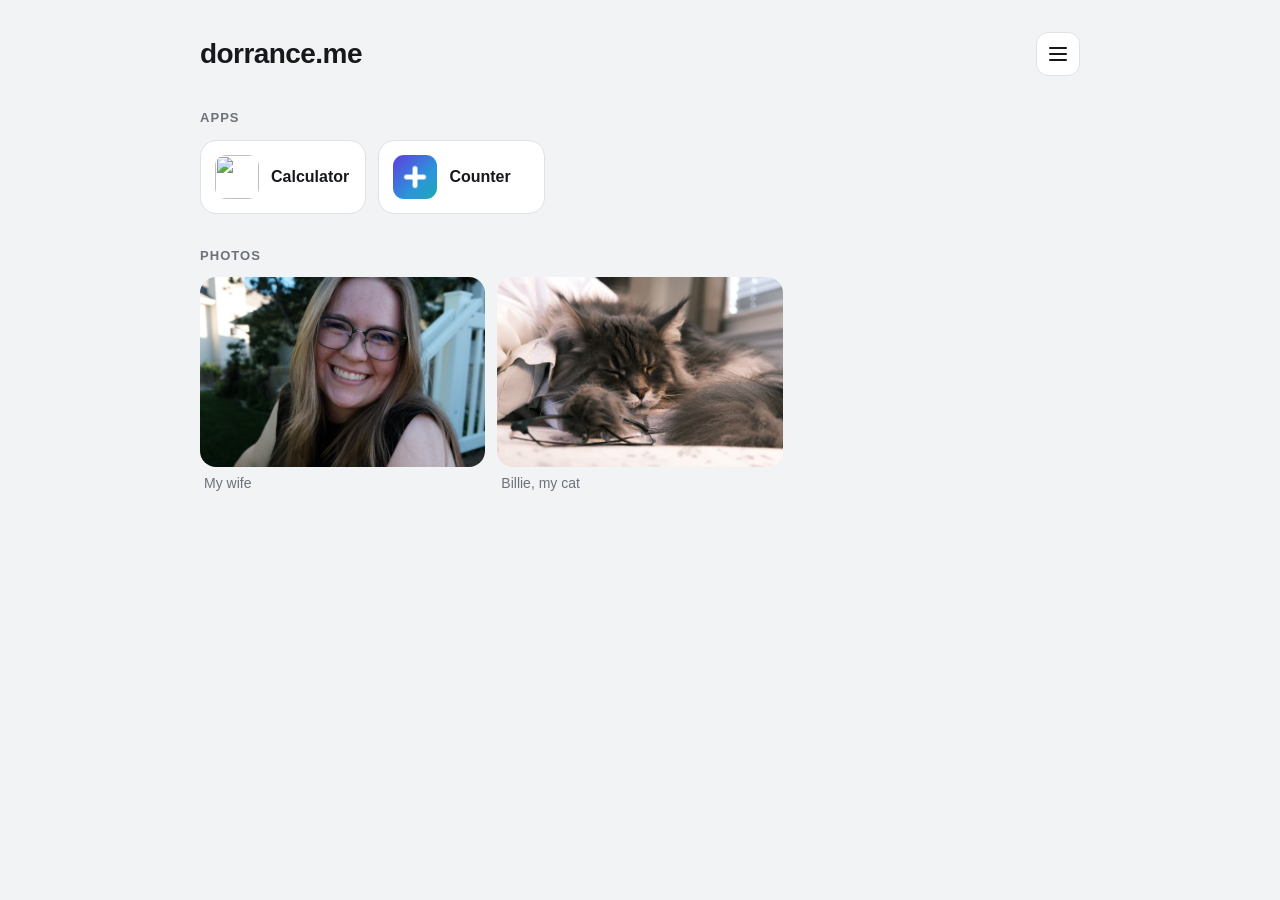
==== index.html @ 7b402be7 "Revert site overhaul except Calculator and Counter changes Keeps: Calculator keyboard input, manifes" ====
<!doctype html>
<html lang="en">
<head>
<meta charset="utf-8">
<meta name="viewport" content="width=device-width, initial-scale=1, viewport-fit=cover">
<title>dorrance.me</title>
<link rel="icon" href="favicon.ico" sizes="any">
<link rel="icon" href="favicon.svg" type="image/svg+xml">
<link rel="apple-touch-icon" href="apple-touch-icon.png">
<meta name="theme-color" content="#f2f3f5" media="(prefers-color-scheme: light)">
<meta name="theme-color" content="#000000" media="(prefers-color-scheme: dark)">
<script>
try{const t=localStorage.getItem('theme');if(t&&t!=='auto')document.documentElement.dataset.theme=t}catch(e){}
</script>
<style>
:root{
  --bg:#f2f3f5; --surface:#fff; --text:#16181b; --muted:#6c717a; --line:#dfe2e6;
  color-scheme:light;
}
@media (prefers-color-scheme:dark){
  :root:not([data-theme="light"]){--bg:#000;--surface:#17191d;--text:#f2f3f5;--muted:#8d929b;--line:#2a2d33;color-scheme:dark}
}
:root[data-theme="dark"]{--bg:#000;--surface:#17191d;--text:#f2f3f5;--muted:#8d929b;--line:#2a2d33;color-scheme:dark}
:root[data-theme="aurora"]{--bg:#0E0A1E;--surface:rgba(255,255,255,.11);--text:#fff;--muted:rgba(255,255,255,.62);--line:rgba(255,255,255,.28);color-scheme:dark}
*{box-sizing:border-box}
body{
  margin:0; background:var(--bg); color:var(--text);
  font:16px/1.5 -apple-system,BlinkMacSystemFont,"Segoe UI",Roboto,sans-serif;
  padding:max(24px,env(safe-area-inset-top)) 16px max(32px,env(safe-area-inset-bottom));
}
main{max-width:880px;margin:0 auto;position:relative;z-index:2}
header{display:flex;align-items:center;justify-content:space-between;gap:12px;margin:8px 0 28px;position:relative;z-index:5}
.menu-wrap{position:relative}
.burger{width:44px;height:44px;border-radius:12px;border:1px solid var(--line);background:var(--surface);cursor:pointer;
  display:flex;flex-direction:column;align-items:center;justify-content:center;gap:4px;padding:0}
.burger i{display:block;width:18px;height:2px;border-radius:2px;background:var(--text)}
.menu{position:absolute;right:0;top:52px;background:var(--surface);border:1px solid var(--line);border-radius:16px;
  padding:12px;box-shadow:0 12px 32px rgba(0,0,0,.18);animation:pop .15s ease-out}
.menu-label{font-size:13px;text-transform:uppercase;letter-spacing:.08em;color:var(--muted);font-weight:600;margin:0 0 8px 4px}
@keyframes pop{from{opacity:0;transform:translateY(-4px)}}
h1{font-size:28px;margin:0;letter-spacing:-.02em}

.seg{display:flex;background:var(--line);border-radius:12px;padding:3px}
.seg button{border:0;background:none;font:inherit;font-size:14px;font-weight:600;color:var(--muted);padding:6px 12px;border-radius:9px;cursor:pointer}
.seg button.on{background:var(--surface);color:var(--text);box-shadow:0 1px 3px rgba(0,0,0,.12)}

/* Aurora: moving color field behind frosted glass (same as Counter) */
.field,.veil{display:none}
[data-theme="aurora"] .field{display:block;position:fixed;inset:-25%;z-index:0;filter:blur(58px) saturate(150%)}
[data-theme="aurora"] .veil{display:block;position:fixed;inset:0;z-index:1;pointer-events:none;background:radial-gradient(120% 80% at 50% 0%,rgba(0,0,0,.18),rgba(0,0,0,.6))}
.blob{position:absolute;border-radius:50%;mix-blend-mode:screen}
.b1{width:74vw;height:74vw;background:#6A3CE0;top:2%;left:-12%;animation:d1 26s ease-in-out infinite}
.b2{width:66vw;height:66vw;background:#1E9BE0;top:32%;right:-16%;animation:d2 31s ease-in-out infinite}
.b3{width:58vw;height:58vw;background:#E0603C;bottom:2%;left:8%;animation:d3 24s ease-in-out infinite}
.b4{width:50vw;height:50vw;background:#17B79A;bottom:20%;right:6%;animation:d1 35s ease-in-out infinite reverse}
@keyframes d1{0%,100%{transform:translate(0,0) scale(1)}50%{transform:translate(14%,10%) scale(1.16)}}
@keyframes d2{0%,100%{transform:translate(0,0) scale(1.1)}50%{transform:translate(-16%,-9%) scale(.9)}}
@keyframes d3{0%,100%{transform:translate(0,0) scale(.95)}50%{transform:translate(11%,-13%) scale(1.2)}}
[data-theme="aurora"] .app,
[data-theme="aurora"] .burger{
  position:relative;overflow:hidden;
  -webkit-backdrop-filter:blur(26px) saturate(190%);backdrop-filter:blur(26px) saturate(190%);
  border:.5px solid rgba(255,255,255,.3);
  box-shadow:inset 0 1px 0 rgba(255,255,255,.42),inset 0 -1px 0 rgba(255,255,255,.1),0 6px 22px rgba(0,0,0,.22);
}
[data-theme="aurora"] .menu{background:rgba(20,14,42,.82);-webkit-backdrop-filter:blur(24px);backdrop-filter:blur(24px);border:.5px solid rgba(255,255,255,.22)}
[data-theme="aurora"] .seg{background:rgba(255,255,255,.08)}
[data-theme="aurora"] .seg button.on{background:rgba(255,255,255,.22);box-shadow:none}
[data-theme="aurora"] .app::before{content:"";position:absolute;inset:0;pointer-events:none;
  background:linear-gradient(160deg,rgba(255,255,255,.32) 0%,rgba(255,255,255,.05) 34%,transparent 60%)}
[data-theme="aurora"] .photo{box-shadow:0 6px 22px rgba(0,0,0,.3);outline:.5px solid rgba(255,255,255,.3)}
@media (prefers-reduced-motion:reduce){.blob{animation:none}}
h2{font-size:13px;text-transform:uppercase;letter-spacing:.08em;color:var(--muted);margin:32px 0 12px;font-weight:600}
a{color:inherit;text-decoration:none}

.apps{display:grid;grid-template-columns:repeat(auto-fill,minmax(150px,1fr));gap:12px}
.app{
  display:flex;align-items:center;gap:12px;padding:14px;
  background:var(--surface);border:1px solid var(--line);border-radius:16px;
  transition:transform .15s ease, box-shadow .15s ease;
}
.app:hover{transform:translateY(-2px);box-shadow:0 6px 18px rgba(0,0,0,.08)}
.app img{width:44px;height:44px;border-radius:11px;flex:none}
.app span{font-weight:600}

.photos{display:grid;grid-template-columns:repeat(auto-fill,minmax(240px,1fr));gap:12px}
.photo{
  display:block;padding:0;border:0;cursor:zoom-in;background:var(--surface);
  border-radius:16px;overflow:hidden;aspect-ratio:3/2;width:100%;
}
.photo img{width:100%;height:100%;object-fit:cover;object-position:50% 30%;display:block;transition:transform .3s ease}
.photo:hover img{transform:scale(1.03)}
.caption{margin:6px 4px 0;color:var(--muted);font-size:14px}

dialog{
  border:0;padding:0;margin:0;width:100vw;height:100dvh;max-width:none;max-height:none;
  background:#000;color:#fff;
}
dialog::backdrop{background:transparent}
.viewer{position:absolute;inset:0;display:flex;align-items:center;justify-content:center;padding:56px 12px 64px}
.viewer img{max-width:100%;max-height:100%;object-fit:contain;border-radius:4px}
.bar{position:absolute;left:0;right:0;display:flex;align-items:center;justify-content:space-between;padding:12px 16px;gap:12px}
.bar.top{top:env(safe-area-inset-top)} .bar.bottom{bottom:env(safe-area-inset-bottom);justify-content:center}
.btn{
  background:rgba(255,255,255,.12);color:#fff;border:0;border-radius:999px;
  min-width:44px;height:44px;padding:0 16px;font-size:16px;cursor:pointer;display:inline-flex;align-items:center;justify-content:center
}
.btn:hover{background:rgba(255,255,255,.22)}
.nav{position:absolute;top:50%;transform:translateY(-50%)}
.nav.prev{left:12px} .nav.next{right:12px}
@media (max-width:600px){.nav{display:none}}
</style>
</head>
<body>
<div class="field"><div class="blob b1"></div><div class="blob b2"></div><div class="blob b3"></div><div class="blob b4"></div></div>
<div class="veil"></div>
<main>
  <header>
    <h1>dorrance.me</h1>
    <div class="menu-wrap">
      <button class="burger" id="burger" aria-label="Menu" aria-expanded="false" aria-controls="menu"><i></i><i></i><i></i></button>
      <div class="menu" id="menu" hidden>
        <div class="menu-label">Theme</div>
        <div class="seg" id="theme" role="group" aria-label="Theme">
          <button data-t="auto">Auto</button><button data-t="light">Day</button><button data-t="dark">Night</button><button data-t="aurora">Aurora</button>
        </div>
      </div>
    </div>
  </header>

  <h2>Apps</h2>
  <div class="apps">
    <a class="app" href="calculator/"><img src="calculator/icon.png" alt=""><span>Calculator</span></a>
    <a class="app" href="counter/"><img src="counter/icon-180.png" alt=""><span>Counter</span></a>
  </div>

  <h2>Photos</h2>
  <div class="photos">
    <figure style="margin:0">
      <button class="photo" data-full="photos/wife.jpg" data-orig="DSCF0170.jpg" data-title="My wife">
        <img src="photos/wife-thumb.jpg" alt="My wife" loading="lazy">
      </button>
      <figcaption class="caption">My wife</figcaption>
    </figure>
    <figure style="margin:0">
      <button class="photo" data-full="mycat.jpeg" data-orig="mycat.jpeg" data-title="Billie, my cat">
        <img src="photos/cat-thumb.jpg" alt="Billie, my cat" loading="lazy">
      </button>
      <figcaption class="caption">Billie, my cat</figcaption>
    </figure>
  </div>
</main>

<dialog id="viewer" aria-label="Photo viewer">
  <div class="viewer"><img id="viewer-img" alt=""></div>
  <div class="bar top">
    <span id="viewer-title"></span>
    <button class="btn" id="close" aria-label="Close">✕</button>
  </div>
  <button class="btn nav prev" id="prev" aria-label="Previous">‹</button>
  <button class="btn nav next" id="next" aria-label="Next">›</button>
  <div class="bar bottom"><a class="btn" id="orig" target="_blank" rel="noopener">Full resolution</a></div>
</dialog>

<script>
const root=document.documentElement, meta=document.querySelectorAll('meta[name="theme-color"]');
function setTheme(t){
  if(t==='auto')delete root.dataset.theme; else root.dataset.theme=t;
  try{localStorage.setItem('theme',t)}catch(e){}
  document.querySelectorAll('#theme button').forEach(b=>b.classList.toggle('on',b.dataset.t===t));
  const bg=getComputedStyle(document.body).backgroundColor;
  meta.forEach(m=>m.content=t==='auto'?(m.media.includes('dark')?'#000000':'#f2f3f5'):bg);
}
document.getElementById('theme').addEventListener('click',e=>{const b=e.target.closest('button');if(b)setTheme(b.dataset.t)});
setTheme(root.dataset.theme||'auto');

const burger=document.getElementById('burger'), menu=document.getElementById('menu');
function openMenu(o){menu.hidden=!o;burger.setAttribute('aria-expanded',o)}
burger.addEventListener('click',()=>openMenu(menu.hidden));
document.addEventListener('click',e=>{if(!menu.hidden&&!e.target.closest('.menu-wrap'))openMenu(false)});
document.addEventListener('keydown',e=>{if(e.key==='Escape')openMenu(false)});

const photos=[...document.querySelectorAll('.photo')];
const dlg=document.getElementById('viewer'), img=document.getElementById('viewer-img');
let i=0;
function show(n){
  i=(n+photos.length)%photos.length;
  const p=photos[i].dataset;
  img.src=p.full; img.alt=p.title;
  document.getElementById('viewer-title').textContent=p.title;
  document.getElementById('orig').href=p.orig;
}
photos.forEach((b,n)=>b.addEventListener('click',()=>{show(n);dlg.showModal()}));
document.getElementById('close').onclick=()=>dlg.close();
document.getElementById('prev').onclick=()=>show(i-1);
document.getElementById('next').onclick=()=>show(i+1);
dlg.addEventListener('click',e=>{if(e.target.classList.contains('viewer'))dlg.close()});
dlg.addEventListener('keydown',e=>{
  if(e.key==='ArrowLeft')show(i-1);
  if(e.key==='ArrowRight')show(i+1);
});
let x0=null;
dlg.addEventListener('touchstart',e=>{x0=e.touches[0].clientX},{passive:true});
dlg.addEventListener('touchend',e=>{
  if(x0===null)return;
  const dx=e.changedTouches[0].clientX-x0; x0=null;
  if(Math.abs(dx)>50)show(dx<0?i+1:i-1);
});
</script>
</body>
</html>
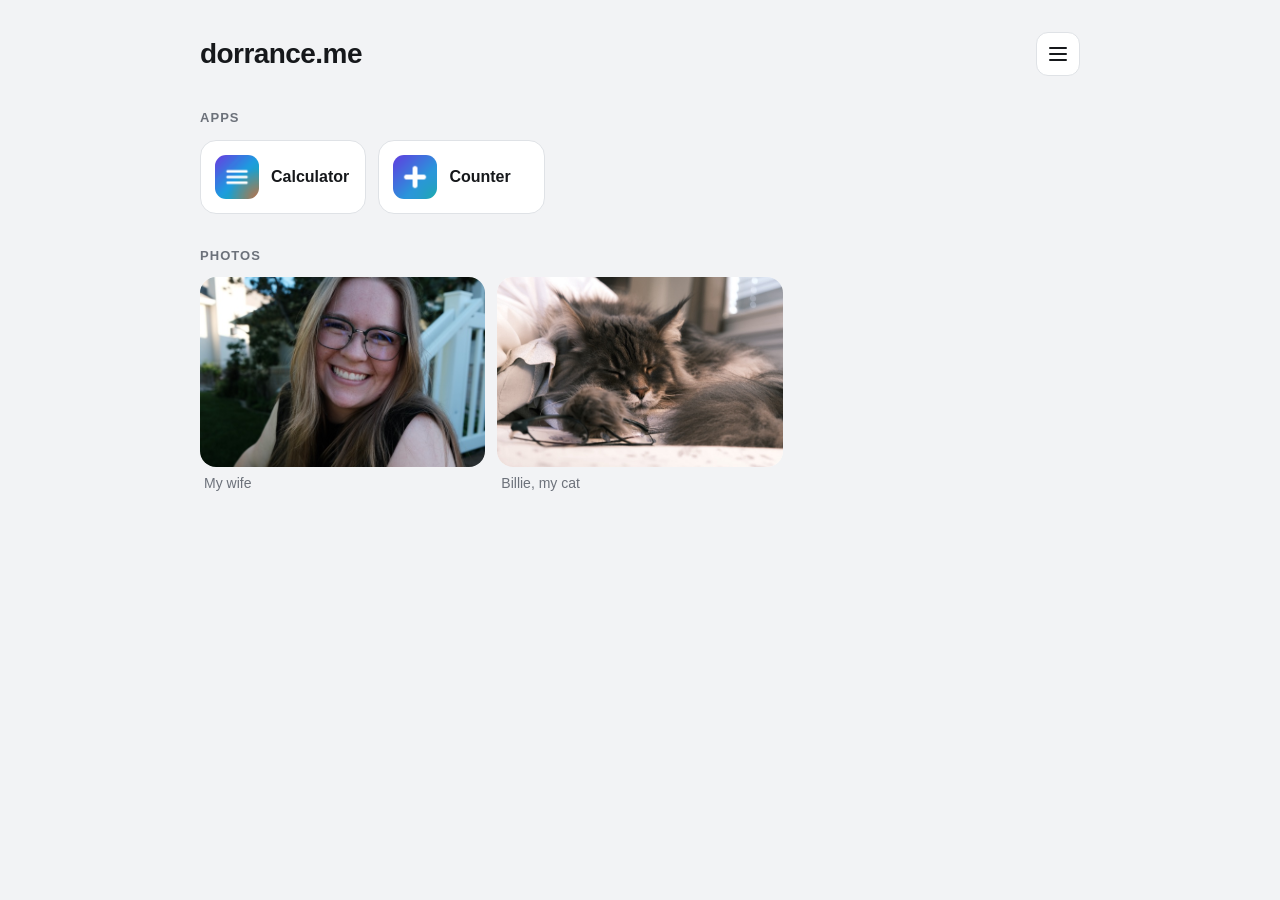
==== commit 5eaf758e: "Home: point the Calculator tile at icon-180.png calculator/icon.png was replaced by icon-180.png wit" ====
--- a/index.html
+++ b/index.html
@@ -130,7 +130,7 @@
 
   <h2>Apps</h2>
   <div class="apps">
-    <a class="app" href="calculator/"><img src="calculator/icon.png" alt=""><span>Calculator</span></a>
+    <a class="app" href="calculator/"><img src="calculator/icon-180.png" alt=""><span>Calculator</span></a>
     <a class="app" href="counter/"><img src="counter/icon-180.png" alt=""><span>Counter</span></a>
   </div>
 
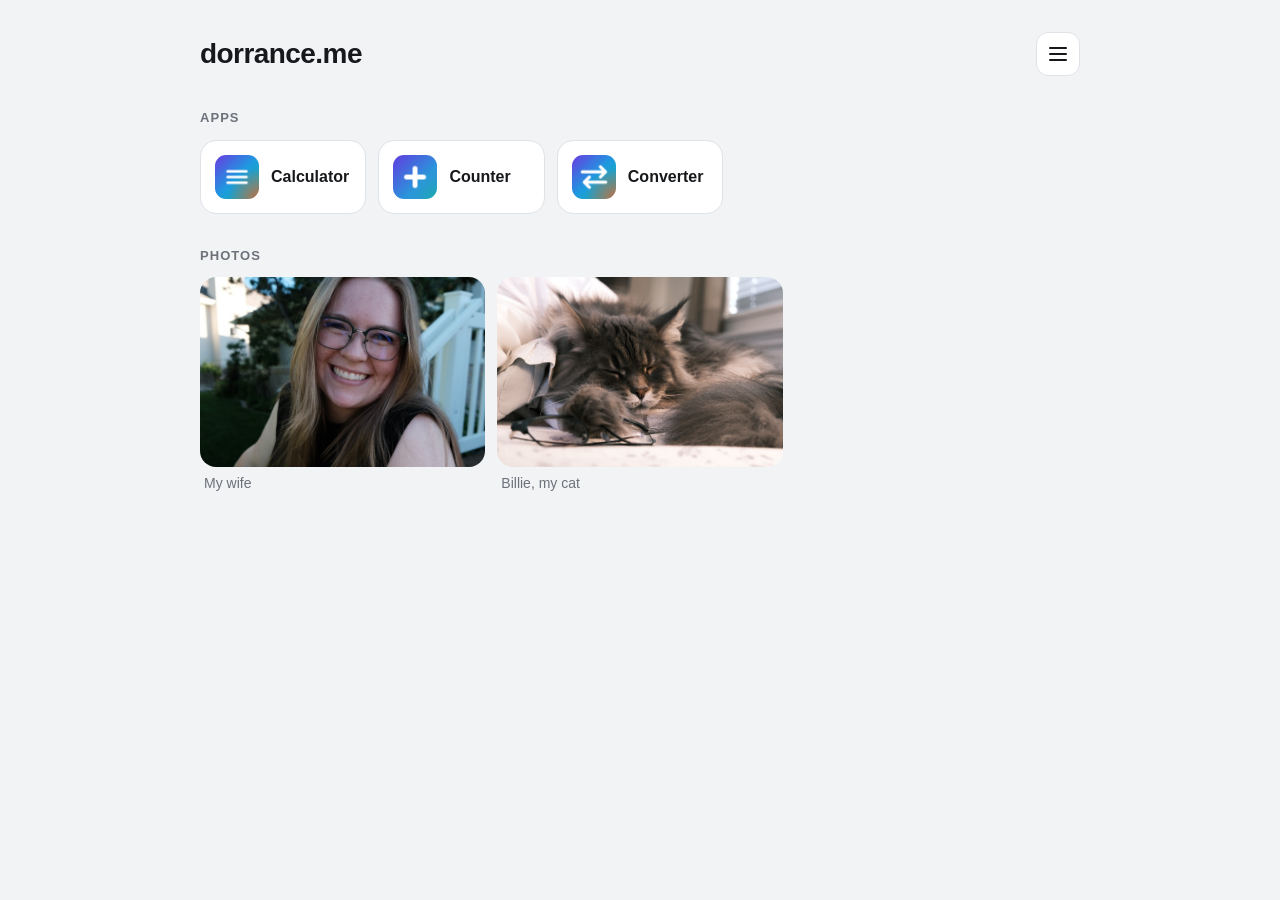
==== commit 520385bd: "Bring back the Converter app Restores converter/ and shared/ (its base stylesheet and helpers) from " ====
--- a/index.html
+++ b/index.html
@@ -132,6 +132,7 @@
   <div class="apps">
     <a class="app" href="calculator/"><img src="calculator/icon-180.png" alt=""><span>Calculator</span></a>
     <a class="app" href="counter/"><img src="counter/icon-180.png" alt=""><span>Counter</span></a>
+    <a class="app" href="converter/"><img src="converter/icon-180.png" alt=""><span>Converter</span></a>
   </div>
 
   <h2>Photos</h2>
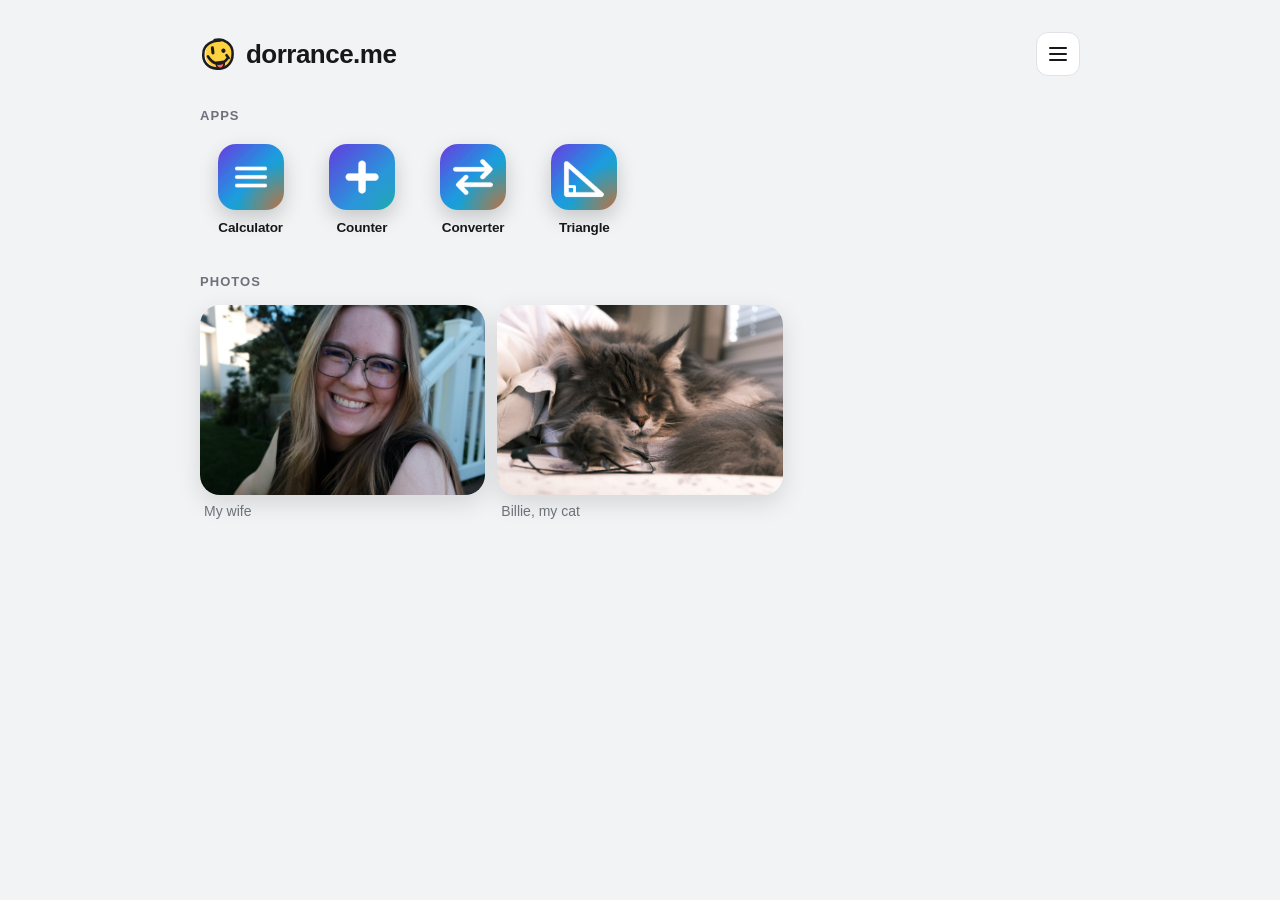
==== commit 22598537: "Add Triangle solver; icon-grid home page; polish shared styles Triangle: enter any three of a, b, c," ====
--- a/index.html
+++ b/index.html
@@ -25,7 +25,7 @@
 *{box-sizing:border-box}
 body{
   margin:0; background:var(--bg); color:var(--text);
-  font:16px/1.5 -apple-system,BlinkMacSystemFont,"Segoe UI",Roboto,sans-serif;
+  font:16px/1.5 ui-rounded,"SF Pro Rounded",-apple-system,BlinkMacSystemFont,"Segoe UI",Roboto,sans-serif;
   padding:max(24px,env(safe-area-inset-top)) 16px max(32px,env(safe-area-inset-bottom));
 }
 main{max-width:880px;margin:0 auto;position:relative;z-index:2}
@@ -38,7 +38,8 @@
   padding:12px;box-shadow:0 12px 32px rgba(0,0,0,.18);animation:pop .15s ease-out}
 .menu-label{font-size:13px;text-transform:uppercase;letter-spacing:.08em;color:var(--muted);font-weight:600;margin:0 0 8px 4px}
 @keyframes pop{from{opacity:0;transform:translateY(-4px)}}
-h1{font-size:28px;margin:0;letter-spacing:-.02em}
+h1{font-size:26px;margin:0;letter-spacing:-.02em;display:flex;align-items:center;gap:10px}
+h1 img{width:36px;height:36px}
 
 .seg{display:flex;background:var(--line);border-radius:12px;padding:3px}
 .seg button{border:0;background:none;font:inherit;font-size:14px;font-weight:600;color:var(--muted);padding:6px 12px;border-radius:9px;cursor:pointer}
@@ -56,7 +57,6 @@
 @keyframes d1{0%,100%{transform:translate(0,0) scale(1)}50%{transform:translate(14%,10%) scale(1.16)}}
 @keyframes d2{0%,100%{transform:translate(0,0) scale(1.1)}50%{transform:translate(-16%,-9%) scale(.9)}}
 @keyframes d3{0%,100%{transform:translate(0,0) scale(.95)}50%{transform:translate(11%,-13%) scale(1.2)}}
-[data-theme="aurora"] .app,
 [data-theme="aurora"] .burger{
   position:relative;overflow:hidden;
   -webkit-backdrop-filter:blur(26px) saturate(190%);backdrop-filter:blur(26px) saturate(190%);
@@ -66,27 +66,24 @@
 [data-theme="aurora"] .menu{background:rgba(20,14,42,.82);-webkit-backdrop-filter:blur(24px);backdrop-filter:blur(24px);border:.5px solid rgba(255,255,255,.22)}
 [data-theme="aurora"] .seg{background:rgba(255,255,255,.08)}
 [data-theme="aurora"] .seg button.on{background:rgba(255,255,255,.22);box-shadow:none}
-[data-theme="aurora"] .app::before{content:"";position:absolute;inset:0;pointer-events:none;
-  background:linear-gradient(160deg,rgba(255,255,255,.32) 0%,rgba(255,255,255,.05) 34%,transparent 60%)}
 [data-theme="aurora"] .photo{box-shadow:0 6px 22px rgba(0,0,0,.3);outline:.5px solid rgba(255,255,255,.3)}
 @media (prefers-reduced-motion:reduce){.blob{animation:none}}
-h2{font-size:13px;text-transform:uppercase;letter-spacing:.08em;color:var(--muted);margin:32px 0 12px;font-weight:600}
+h2{font-size:13px;text-transform:uppercase;letter-spacing:.08em;color:var(--muted);margin:30px 0 14px;font-weight:600}
 a{color:inherit;text-decoration:none}
 
-.apps{display:grid;grid-template-columns:repeat(auto-fill,minmax(150px,1fr));gap:12px}
-.app{
-  display:flex;align-items:center;gap:12px;padding:14px;
-  background:var(--surface);border:1px solid var(--line);border-radius:16px;
-  transition:transform .15s ease, box-shadow .15s ease;
-}
-.app:hover{transform:translateY(-2px);box-shadow:0 6px 18px rgba(0,0,0,.08)}
-.app img{width:44px;height:44px;border-radius:11px;flex:none}
-.app span{font-weight:600}
+.apps{display:grid;grid-template-columns:repeat(auto-fill,minmax(92px,1fr));gap:18px 10px;padding:4px 0}
+.app{display:flex;flex-direction:column;align-items:center;gap:8px;text-align:center;transition:transform .15s ease}
+.app:hover{transform:translateY(-3px)}
+.app:active{transform:scale(.94)}
+.app img{width:66px;height:66px;border-radius:18px;box-shadow:0 8px 20px rgba(0,0,0,.18),inset 0 1px 0 rgba(255,255,255,.3);transition:box-shadow .15s}
+.app:hover img{box-shadow:0 14px 28px rgba(0,0,0,.24),inset 0 1px 0 rgba(255,255,255,.3)}
+.app span{font-weight:600;font-size:13.5px;letter-spacing:-.01em}
+[data-theme="aurora"] .app{text-shadow:0 1px 6px rgba(0,0,0,.5)}
 
 .photos{display:grid;grid-template-columns:repeat(auto-fill,minmax(240px,1fr));gap:12px}
 .photo{
   display:block;padding:0;border:0;cursor:zoom-in;background:var(--surface);
-  border-radius:16px;overflow:hidden;aspect-ratio:3/2;width:100%;
+  border-radius:20px;overflow:hidden;aspect-ratio:3/2;width:100%;box-shadow:0 8px 24px rgba(0,0,0,.12);
 }
 .photo img{width:100%;height:100%;object-fit:cover;object-position:50% 30%;display:block;transition:transform .3s ease}
 .photo:hover img{transform:scale(1.03)}
@@ -116,7 +113,7 @@
 <div class="veil"></div>
 <main>
   <header>
-    <h1>dorrance.me</h1>
+    <h1><img src="favicon.svg" alt="" width="36" height="36">dorrance.me</h1>
     <div class="menu-wrap">
       <button class="burger" id="burger" aria-label="Menu" aria-expanded="false" aria-controls="menu"><i></i><i></i><i></i></button>
       <div class="menu" id="menu" hidden>
@@ -130,9 +127,10 @@
 
   <h2>Apps</h2>
   <div class="apps">
-    <a class="app" href="calculator/"><img src="calculator/icon-180.png" alt=""><span>Calculator</span></a>
-    <a class="app" href="counter/"><img src="counter/icon-180.png" alt=""><span>Counter</span></a>
-    <a class="app" href="converter/"><img src="converter/icon-180.png" alt=""><span>Converter</span></a>
+    <a class="app" href="calculator/"><img src="calculator/icon-180.png" alt="" width="66" height="66"><span>Calculator</span></a>
+    <a class="app" href="counter/"><img src="counter/icon-180.png" alt="" width="66" height="66"><span>Counter</span></a>
+    <a class="app" href="converter/"><img src="converter/icon-180.png" alt="" width="66" height="66"><span>Converter</span></a>
+    <a class="app" href="triangle/"><img src="triangle/icon-180.png" alt="" width="66" height="66"><span>Triangle</span></a>
   </div>
 
   <h2>Photos</h2>
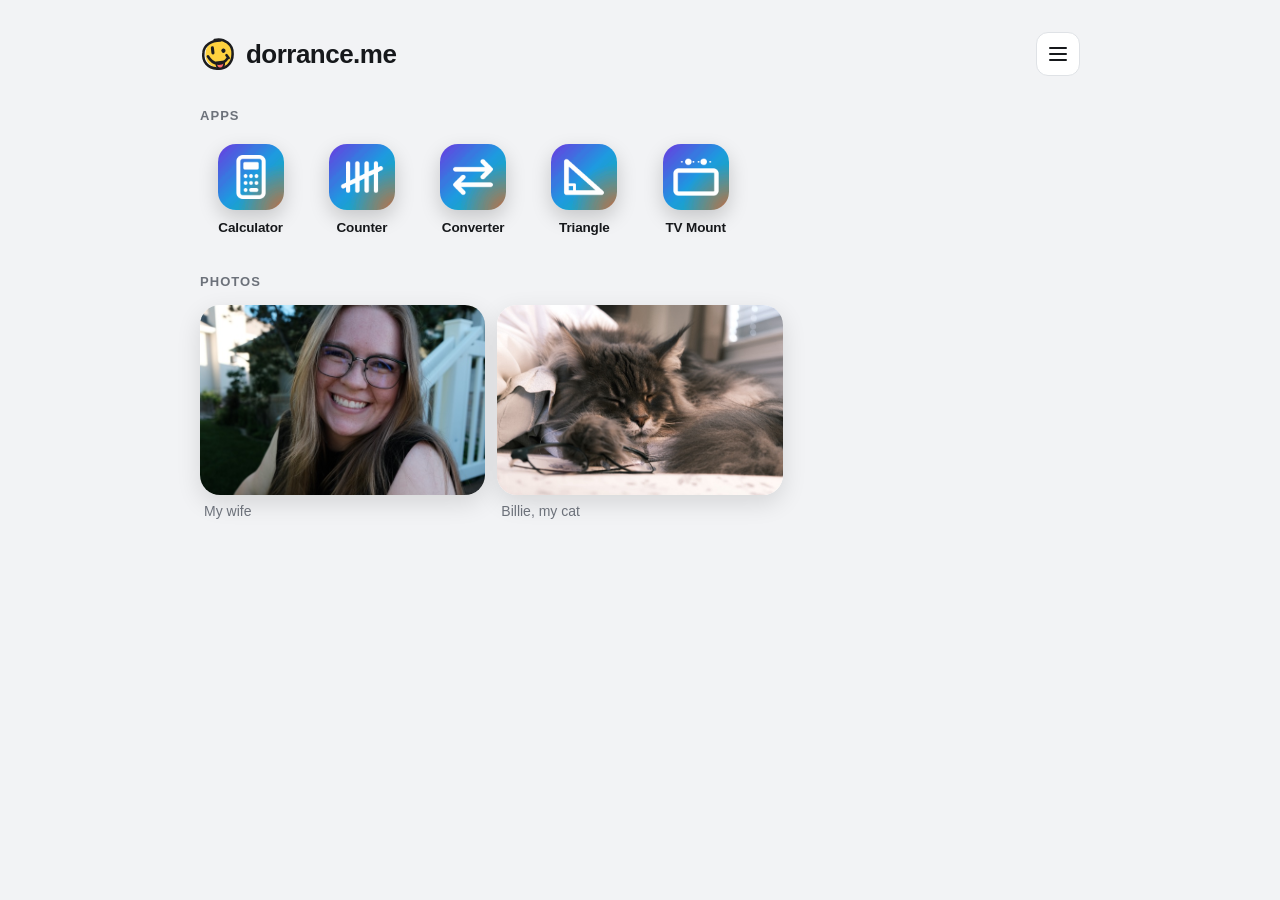
==== commit 8be1b310: "TV Mount: plan drill height for a wall-mounted TV New app at tvmount/, sibling to Triangle. Simple a" ====
--- a/index.html
+++ b/index.html
@@ -131,6 +131,7 @@
     <a class="app" href="counter/"><img src="counter/icon-180.png" alt="" width="66" height="66"><span>Counter</span></a>
     <a class="app" href="converter/"><img src="converter/icon-180.png" alt="" width="66" height="66"><span>Converter</span></a>
     <a class="app" href="triangle/"><img src="triangle/icon-180.png" alt="" width="66" height="66"><span>Triangle</span></a>
+    <a class="app" href="tvmount/"><img src="tvmount/icon-180.png" alt="" width="66" height="66"><span>TV Mount</span></a>
   </div>
 
   <h2>Photos</h2>
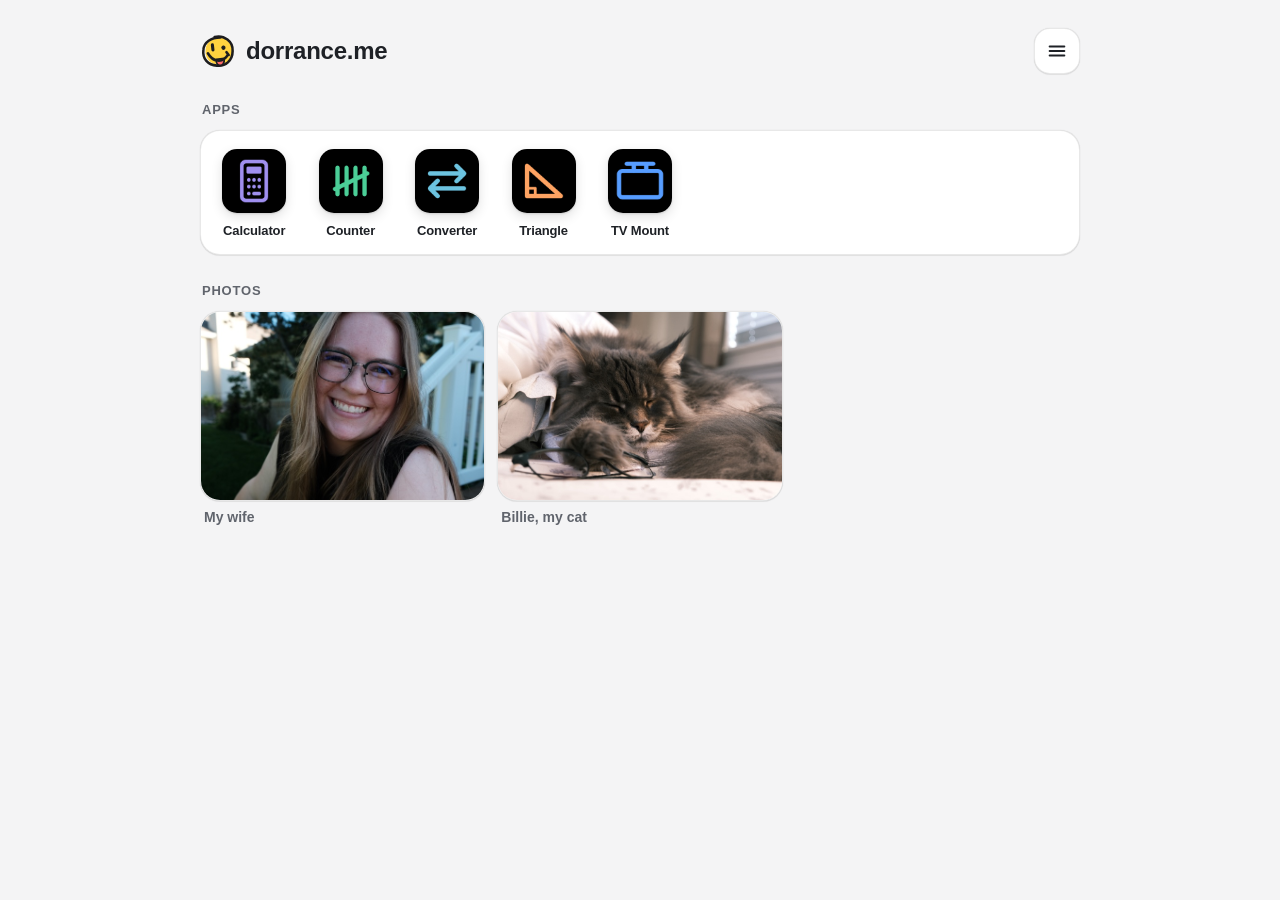
==== commit 340f9a68: "Home: TV Mount look, secret Aurora The home page uses the TV Mount neutrals for Day and Night (#F4F4" ====
--- a/index.html
+++ b/index.html
@@ -7,45 +7,54 @@
 <link rel="icon" href="favicon.ico" sizes="any">
 <link rel="icon" href="favicon.svg" type="image/svg+xml">
 <link rel="apple-touch-icon" href="apple-touch-icon.png">
-<meta name="theme-color" content="#f2f3f5" media="(prefers-color-scheme: light)">
-<meta name="theme-color" content="#000000" media="(prefers-color-scheme: dark)">
+<meta name="theme-color" content="#F4F4F5" media="(prefers-color-scheme: light)">
+<meta name="theme-color" content="#141517" media="(prefers-color-scheme: dark)">
 <script>
 try{const t=localStorage.getItem('theme');if(t&&t!=='auto')document.documentElement.dataset.theme=t}catch(e){}
 </script>
 <style>
+/* The TV Mount look: neutral grays, white cards, blue selection. Aurora is a secret theme. */
 :root{
-  --bg:#f2f3f5; --surface:#fff; --text:#16181b; --muted:#6c717a; --line:#dfe2e6;
+  --bg:#F4F4F5;--tile:#fff;--tile-line:rgba(0,0,0,.09);--tile-shadow:0 1px 1px rgba(0,0,0,.07),0 0 1px rgba(0,0,0,.16);
+  --text:#1E2126;--muted:#60646C;--line:rgba(0,0,0,.1);--chip:rgba(0,0,0,.05);--chip-line:rgba(0,0,0,.12);
+  --sel:#E9F2FF;--sel-line:#0C66E4;--sel-text:#0C66E4;--sheet:rgba(255,255,255,.97);
   color-scheme:light;
 }
 @media (prefers-color-scheme:dark){
-  :root:not([data-theme="light"]){--bg:#000;--surface:#17191d;--text:#f2f3f5;--muted:#8d929b;--line:#2a2d33;color-scheme:dark}
-}
-:root[data-theme="dark"]{--bg:#000;--surface:#17191d;--text:#f2f3f5;--muted:#8d929b;--line:#2a2d33;color-scheme:dark}
-:root[data-theme="aurora"]{--bg:#0E0A1E;--surface:rgba(255,255,255,.11);--text:#fff;--muted:rgba(255,255,255,.62);--line:rgba(255,255,255,.28);color-scheme:dark}
-*{box-sizing:border-box}
+  :root:not([data-theme="light"]){--bg:#141517;--tile:#1F2023;--tile-line:rgba(255,255,255,.09);--tile-shadow:inset 0 1px 0 rgba(255,255,255,.04);--text:#E6E7E9;--muted:#A0A3A9;--line:rgba(255,255,255,.1);--chip:rgba(255,255,255,.06);--chip-line:rgba(255,255,255,.13);--sel:#1C2B41;--sel-line:#579DFF;--sel-text:#85B8FF;--sheet:rgba(30,31,34,.97);color-scheme:dark}
+}
+:root[data-theme="dark"]{--bg:#141517;--tile:#1F2023;--tile-line:rgba(255,255,255,.09);--tile-shadow:inset 0 1px 0 rgba(255,255,255,.04);--text:#E6E7E9;--muted:#A0A3A9;--line:rgba(255,255,255,.1);--chip:rgba(255,255,255,.06);--chip-line:rgba(255,255,255,.13);--sel:#1C2B41;--sel-line:#579DFF;--sel-text:#85B8FF;--sheet:rgba(30,31,34,.97);color-scheme:dark}
+:root[data-theme="aurora"]{--bg:#0E0A1E;--tile:rgba(255,255,255,.13);--tile-line:rgba(255,255,255,.26);--tile-shadow:inset 0 1px 0 rgba(255,255,255,.4),0 3px 12px rgba(0,0,0,.18);--text:#fff;--muted:rgba(255,255,255,.62);--line:rgba(255,255,255,.28);--chip:rgba(255,255,255,.09);--chip-line:rgba(255,255,255,.18);--sel:rgba(255,255,255,.24);--sel-line:rgba(255,255,255,.5);--sel-text:#fff;--sheet:rgba(20,14,42,.82);color-scheme:dark}
+*{box-sizing:border-box;-webkit-tap-highlight-color:transparent}
+[hidden]{display:none!important}
 body{
   margin:0; background:var(--bg); color:var(--text);
   font:16px/1.5 ui-rounded,"SF Pro Rounded",-apple-system,BlinkMacSystemFont,"Segoe UI",Roboto,sans-serif;
-  padding:max(24px,env(safe-area-inset-top)) 16px max(32px,env(safe-area-inset-bottom));
+  -webkit-font-smoothing:antialiased;
+  padding:max(20px,env(safe-area-inset-top)) 16px max(32px,env(safe-area-inset-bottom));
 }
 main{max-width:880px;margin:0 auto;position:relative;z-index:2}
-header{display:flex;align-items:center;justify-content:space-between;gap:12px;margin:8px 0 28px;position:relative;z-index:5}
+header{display:flex;align-items:center;justify-content:space-between;gap:12px;margin:8px 0 24px;position:relative;z-index:5}
 .menu-wrap{position:relative}
-.burger{width:44px;height:44px;border-radius:12px;border:1px solid var(--line);background:var(--surface);cursor:pointer;
-  display:flex;flex-direction:column;align-items:center;justify-content:center;gap:4px;padding:0}
-.burger i{display:block;width:18px;height:2px;border-radius:2px;background:var(--text)}
-.menu{position:absolute;right:0;top:52px;background:var(--surface);border:1px solid var(--line);border-radius:16px;
-  padding:12px;box-shadow:0 12px 32px rgba(0,0,0,.18);animation:pop .15s ease-out}
-.menu-label{font-size:13px;text-transform:uppercase;letter-spacing:.08em;color:var(--muted);font-weight:600;margin:0 0 8px 4px}
+.round{width:46px;height:46px;border-radius:16px;border:.5px solid var(--tile-line);background:var(--tile);box-shadow:var(--tile-shadow);color:var(--text);cursor:pointer;
+  display:grid;place-items:center;padding:0;transition:transform .08s}
+.round:active{transform:scale(.94)}
+.round svg{width:22px;height:22px}
+.menu{position:absolute;right:0;top:56px;width:270px;background:var(--sheet);-webkit-backdrop-filter:blur(24px);backdrop-filter:blur(24px);
+  border:.5px solid var(--line);border-radius:20px;padding:14px 14px 16px;box-shadow:0 12px 32px rgba(0,0,0,.18);animation:pop .15s ease-out}
+.menu-label{font-size:13px;text-transform:uppercase;letter-spacing:.06em;color:var(--muted);font-weight:600;margin:0 0 8px 2px;cursor:default;-webkit-user-select:none;user-select:none}
 @keyframes pop{from{opacity:0;transform:translateY(-4px)}}
-h1{font-size:26px;margin:0;letter-spacing:-.02em;display:flex;align-items:center;gap:10px}
+h1{font-size:24px;font-weight:700;margin:0;letter-spacing:-.01em;display:flex;align-items:center;gap:10px}
 h1 img{width:36px;height:36px}
 
-.seg{display:flex;background:var(--line);border-radius:12px;padding:3px}
-.seg button{border:0;background:none;font:inherit;font-size:14px;font-weight:600;color:var(--muted);padding:6px 12px;border-radius:9px;cursor:pointer}
-.seg button.on{background:var(--surface);color:var(--text);box-shadow:0 1px 3px rgba(0,0,0,.12)}
-
-/* Aurora: moving color field behind frosted glass (same as Counter) */
+.seg{display:grid;grid-auto-flow:column;grid-auto-columns:1fr;gap:6px}
+.seg button{height:38px;border-radius:13px;border:.5px solid var(--chip-line);background:var(--chip);color:var(--text);font:inherit;font-size:15px;font-weight:600;padding:0 8px;cursor:pointer}
+.seg button.on{background:var(--sel);border-color:var(--sel-line);color:var(--sel-text)}
+
+.toast{position:fixed;left:50%;bottom:calc(env(safe-area-inset-bottom) + 26px);z-index:20;transform:translate(-50%,14px);opacity:0;pointer-events:none;padding:11px 20px;border-radius:20px;font-size:14px;font-weight:600;background:var(--sheet);border:.5px solid var(--line);-webkit-backdrop-filter:blur(20px);backdrop-filter:blur(20px);transition:opacity .22s,transform .22s}
+.toast.on{opacity:1;transform:translate(-50%,0)}
+
+/* Aurora: moving color field behind frosted glass (same as the apps) */
 .field,.veil{display:none}
 [data-theme="aurora"] .field{display:block;position:fixed;inset:-25%;z-index:0;filter:blur(58px) saturate(150%)}
 [data-theme="aurora"] .veil{display:block;position:fixed;inset:0;z-index:1;pointer-events:none;background:radial-gradient(120% 80% at 50% 0%,rgba(0,0,0,.18),rgba(0,0,0,.6))}
@@ -57,37 +66,35 @@
 @keyframes d1{0%,100%{transform:translate(0,0) scale(1)}50%{transform:translate(14%,10%) scale(1.16)}}
 @keyframes d2{0%,100%{transform:translate(0,0) scale(1.1)}50%{transform:translate(-16%,-9%) scale(.9)}}
 @keyframes d3{0%,100%{transform:translate(0,0) scale(.95)}50%{transform:translate(11%,-13%) scale(1.2)}}
-[data-theme="aurora"] .burger{
+[data-theme="aurora"] .round,[data-theme="aurora"] .apps{
   position:relative;overflow:hidden;
   -webkit-backdrop-filter:blur(26px) saturate(190%);backdrop-filter:blur(26px) saturate(190%);
   border:.5px solid rgba(255,255,255,.3);
   box-shadow:inset 0 1px 0 rgba(255,255,255,.42),inset 0 -1px 0 rgba(255,255,255,.1),0 6px 22px rgba(0,0,0,.22);
 }
-[data-theme="aurora"] .menu{background:rgba(20,14,42,.82);-webkit-backdrop-filter:blur(24px);backdrop-filter:blur(24px);border:.5px solid rgba(255,255,255,.22)}
-[data-theme="aurora"] .seg{background:rgba(255,255,255,.08)}
-[data-theme="aurora"] .seg button.on{background:rgba(255,255,255,.22);box-shadow:none}
 [data-theme="aurora"] .photo{box-shadow:0 6px 22px rgba(0,0,0,.3);outline:.5px solid rgba(255,255,255,.3)}
-@media (prefers-reduced-motion:reduce){.blob{animation:none}}
-h2{font-size:13px;text-transform:uppercase;letter-spacing:.08em;color:var(--muted);margin:30px 0 14px;font-weight:600}
+[data-theme="aurora"] .app{text-shadow:0 1px 6px rgba(0,0,0,.5)}
+@media (prefers-reduced-motion:reduce){.blob{animation:none}*{transition:none!important}}
+h2{font-size:13px;text-transform:uppercase;letter-spacing:.06em;color:var(--muted);margin:26px 2px 10px;font-weight:600}
 a{color:inherit;text-decoration:none}
 
-.apps{display:grid;grid-template-columns:repeat(auto-fill,minmax(92px,1fr));gap:18px 10px;padding:4px 0}
+.apps{display:grid;grid-template-columns:repeat(auto-fill,minmax(84px,1fr));gap:18px 6px;padding:18px 8px 14px;
+  background:var(--tile);border:.5px solid var(--tile-line);box-shadow:var(--tile-shadow);border-radius:20px}
 .app{display:flex;flex-direction:column;align-items:center;gap:8px;text-align:center;transition:transform .15s ease}
 .app:hover{transform:translateY(-3px)}
 .app:active{transform:scale(.94)}
-.app img{width:66px;height:66px;border-radius:18px;box-shadow:0 8px 20px rgba(0,0,0,.18),inset 0 1px 0 rgba(255,255,255,.3);transition:box-shadow .15s}
-.app:hover img{box-shadow:0 14px 28px rgba(0,0,0,.24),inset 0 1px 0 rgba(255,255,255,.3)}
-.app span{font-weight:600;font-size:13.5px;letter-spacing:-.01em}
-[data-theme="aurora"] .app{text-shadow:0 1px 6px rgba(0,0,0,.5)}
+.app img{width:64px;height:64px;border-radius:15px;box-shadow:0 1px 2px rgba(0,0,0,.12),0 4px 12px rgba(0,0,0,.12);transition:box-shadow .15s}
+.app:hover img{box-shadow:0 2px 4px rgba(0,0,0,.14),0 10px 22px rgba(0,0,0,.18)}
+.app span{font-weight:600;font-size:13px;letter-spacing:-.01em}
 
 .photos{display:grid;grid-template-columns:repeat(auto-fill,minmax(240px,1fr));gap:12px}
 .photo{
-  display:block;padding:0;border:0;cursor:zoom-in;background:var(--surface);
-  border-radius:20px;overflow:hidden;aspect-ratio:3/2;width:100%;box-shadow:0 8px 24px rgba(0,0,0,.12);
+  display:block;padding:0;border:.5px solid var(--tile-line);cursor:zoom-in;background:var(--tile);
+  border-radius:20px;overflow:hidden;aspect-ratio:3/2;width:100%;box-shadow:var(--tile-shadow);
 }
 .photo img{width:100%;height:100%;object-fit:cover;object-position:50% 30%;display:block;transition:transform .3s ease}
 .photo:hover img{transform:scale(1.03)}
-.caption{margin:6px 4px 0;color:var(--muted);font-size:14px}
+.caption{margin:6px 4px 0;color:var(--muted);font-size:14px;font-weight:600}
 
 dialog{
   border:0;padding:0;margin:0;width:100vw;height:100dvh;max-width:none;max-height:none;
@@ -115,11 +122,11 @@
   <header>
     <h1><img src="favicon.svg" alt="" width="36" height="36">dorrance.me</h1>
     <div class="menu-wrap">
-      <button class="burger" id="burger" aria-label="Menu" aria-expanded="false" aria-controls="menu"><i></i><i></i><i></i></button>
+      <button class="round" id="burger" aria-label="Menu" aria-expanded="false" aria-controls="menu"><svg viewBox="0 0 24 24" fill="none" stroke="currentColor" stroke-width="2.2" stroke-linecap="round"><path d="M4 7h16M4 12h16M4 17h16"/></svg></button>
       <div class="menu" id="menu" hidden>
-        <div class="menu-label">Theme</div>
+        <div class="menu-label" id="themeLabel" data-theme-label>Theme</div>
         <div class="seg" id="theme" role="group" aria-label="Theme">
-          <button data-t="auto">Auto</button><button data-t="light">Day</button><button data-t="dark">Night</button><button data-t="aurora">Aurora</button>
+          <button data-t="auto">Auto</button><button data-t="light">Day</button><button data-t="dark">Night</button><button data-t="aurora" hidden>Aurora</button>
         </div>
       </div>
     </div>
@@ -167,10 +174,22 @@
 function setTheme(t){
   if(t==='auto')delete root.dataset.theme; else root.dataset.theme=t;
   try{localStorage.setItem('theme',t)}catch(e){}
-  document.querySelectorAll('#theme button').forEach(b=>b.classList.toggle('on',b.dataset.t===t));
+  document.querySelectorAll('#theme button').forEach(b=>{b.classList.toggle('on',b.dataset.t===t);if(b.dataset.t==='aurora')b.hidden=t!=='aurora'});
   const bg=getComputedStyle(document.body).backgroundColor;
-  meta.forEach(m=>m.content=t==='auto'?(m.media.includes('dark')?'#000000':'#f2f3f5'):bg);
-}
+  meta.forEach(m=>m.content=t==='auto'?(m.media.includes('dark')?'#141517':'#F4F4F5'):bg);
+}
+// Aurora is secret: five taps on the Theme label within 2 seconds turn it on.
+let taps=[],toastEl,toastT;
+function toast(msg){
+  if(!toastEl){toastEl=document.createElement('div');toastEl.className='toast';document.body.appendChild(toastEl)}
+  toastEl.textContent=msg;toastEl.classList.add('on');
+  clearTimeout(toastT);toastT=setTimeout(()=>toastEl.classList.remove('on'),1900);
+}
+document.getElementById('themeLabel').addEventListener('click',()=>{
+  const now=Date.now();taps=taps.filter(x=>now-x<2000).concat(now);
+  if(taps.length<5)return;
+  taps=[];setTheme('aurora');toast('Aurora');
+});
 document.getElementById('theme').addEventListener('click',e=>{const b=e.target.closest('button');if(b)setTheme(b.dataset.t)});
 setTheme(root.dataset.theme||'auto');
 
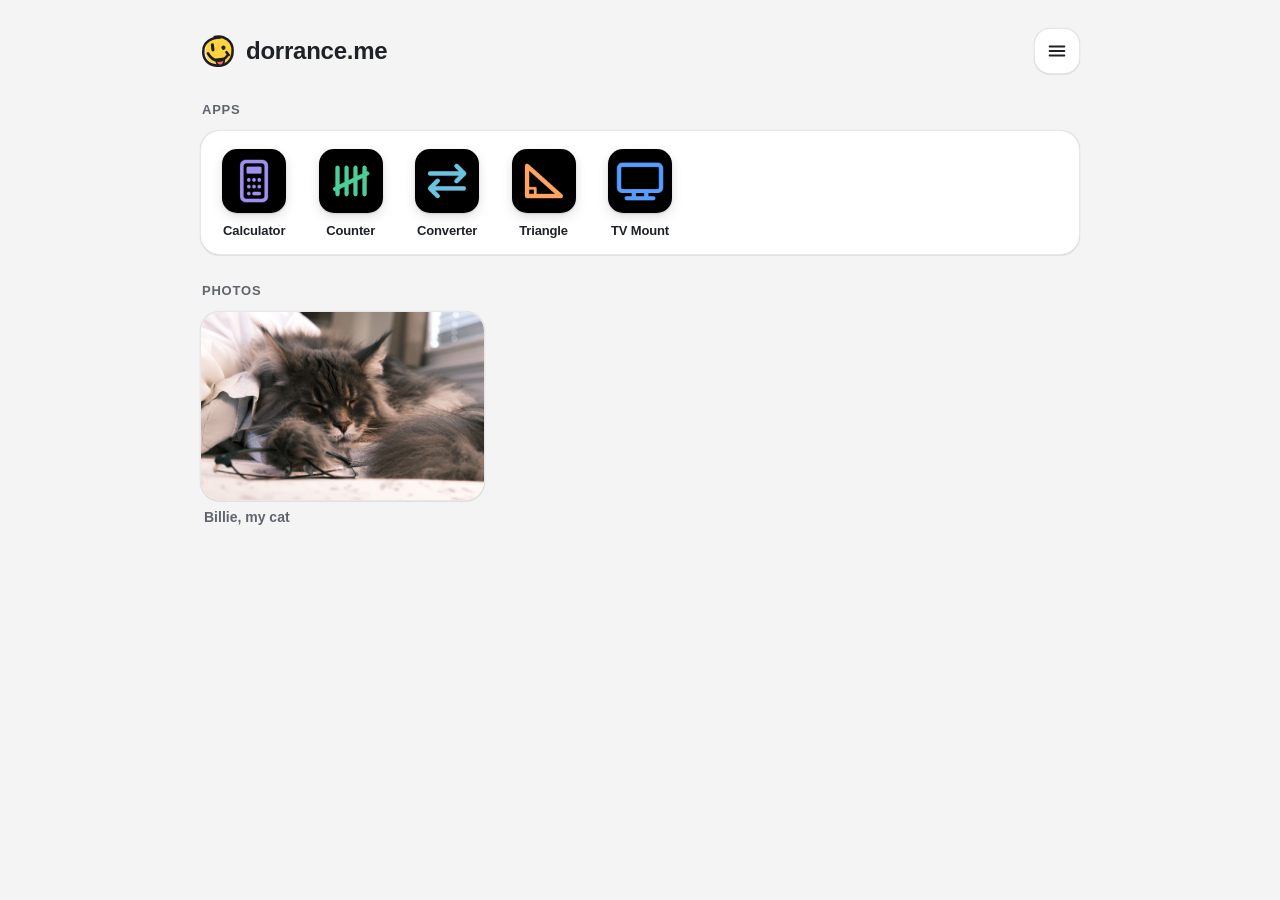
==== commit 924ff3d2: "Home: remove the photo of my wife The cat is now the only photo. Its three image files are deleted f" ====
--- a/index.html
+++ b/index.html
@@ -144,12 +144,6 @@
   <h2>Photos</h2>
   <div class="photos">
     <figure style="margin:0">
-      <button class="photo" data-full="photos/wife.jpg" data-orig="DSCF0170.jpg" data-title="My wife">
-        <img src="photos/wife-thumb.jpg" alt="My wife" loading="lazy">
-      </button>
-      <figcaption class="caption">My wife</figcaption>
-    </figure>
-    <figure style="margin:0">
       <button class="photo" data-full="mycat.jpeg" data-orig="mycat.jpeg" data-title="Billie, my cat">
         <img src="photos/cat-thumb.jpg" alt="Billie, my cat" loading="lazy">
       </button>
@@ -210,6 +204,7 @@
   document.getElementById('orig').href=p.orig;
 }
 photos.forEach((b,n)=>b.addEventListener('click',()=>{show(n);dlg.showModal()}));
+if(photos.length<2)document.querySelectorAll('.nav').forEach(b=>b.hidden=true);
 document.getElementById('close').onclick=()=>dlg.close();
 document.getElementById('prev').onclick=()=>show(i-1);
 document.getElementById('next').onclick=()=>show(i+1);
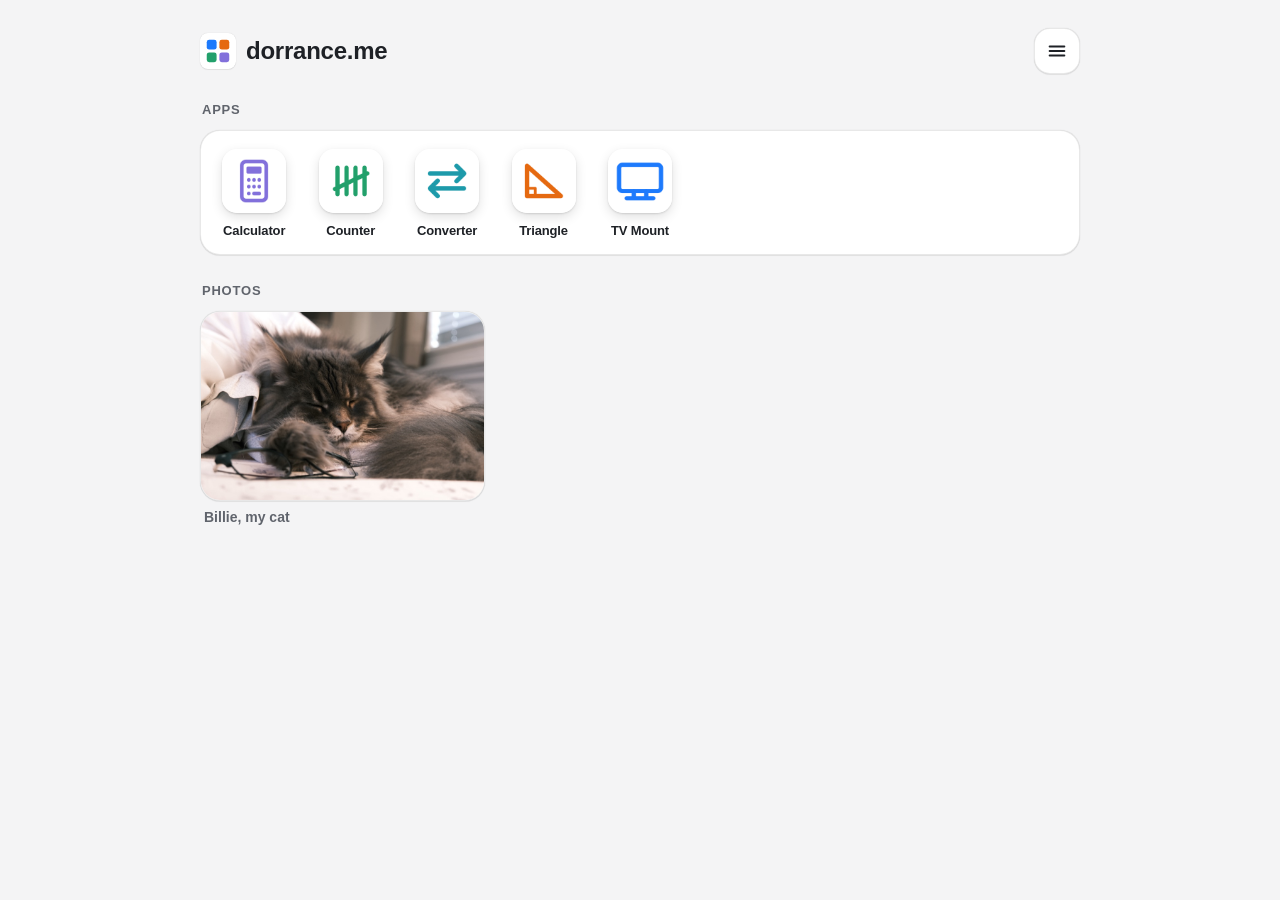
==== commit 2999f7e3: "Home: logo, app icons and favicon follow light and dark In Day the header logo and the app icons are" ====
--- a/index.html
+++ b/index.html
@@ -18,6 +18,7 @@
   --bg:#F4F4F5;--tile:#fff;--tile-line:rgba(0,0,0,.09);--tile-shadow:0 1px 1px rgba(0,0,0,.07),0 0 1px rgba(0,0,0,.16);
   --text:#1E2126;--muted:#60646C;--line:rgba(0,0,0,.1);--chip:rgba(0,0,0,.05);--chip-line:rgba(0,0,0,.12);
   --sel:#E9F2FF;--sel-line:#0C66E4;--sel-text:#0C66E4;--sheet:rgba(255,255,255,.97);
+  --light-only:block;--dark-only:none;--logo-t:#fff;--logo-b:#1D7AFC;--logo-o:#E56910;--logo-g:#22A06B;--logo-p:#8270DB;
   color-scheme:light;
 }
 @media (prefers-color-scheme:dark){
@@ -25,6 +26,11 @@
 }
 :root[data-theme="dark"]{--bg:#141517;--tile:#1F2023;--tile-line:rgba(255,255,255,.09);--tile-shadow:inset 0 1px 0 rgba(255,255,255,.04);--text:#E6E7E9;--muted:#A0A3A9;--line:rgba(255,255,255,.1);--chip:rgba(255,255,255,.06);--chip-line:rgba(255,255,255,.13);--sel:#1C2B41;--sel-line:#579DFF;--sel-text:#85B8FF;--sheet:rgba(30,31,34,.97);color-scheme:dark}
 :root[data-theme="aurora"]{--bg:#0E0A1E;--tile:rgba(255,255,255,.13);--tile-line:rgba(255,255,255,.26);--tile-shadow:inset 0 1px 0 rgba(255,255,255,.4),0 3px 12px rgba(0,0,0,.18);--text:#fff;--muted:rgba(255,255,255,.62);--line:rgba(255,255,255,.28);--chip:rgba(255,255,255,.09);--chip-line:rgba(255,255,255,.18);--sel:rgba(255,255,255,.24);--sel-line:rgba(255,255,255,.5);--sel-text:#fff;--sheet:rgba(20,14,42,.82);color-scheme:dark}
+/* Icons: white tiles in Day, black tiles in Night and Aurora */
+@media (prefers-color-scheme:dark){
+  :root:not([data-theme="light"]){--light-only:none;--dark-only:block;--logo-t:#000;--logo-b:#579DFF;--logo-o:#FEA362;--logo-g:#4BCE97;--logo-p:#9F8FEF}
+}
+:root[data-theme="dark"],:root[data-theme="aurora"]{--light-only:none;--dark-only:block;--logo-t:#000;--logo-b:#579DFF;--logo-o:#FEA362;--logo-g:#4BCE97;--logo-p:#9F8FEF}
 *{box-sizing:border-box;-webkit-tap-highlight-color:transparent}
 [hidden]{display:none!important}
 body{
@@ -45,7 +51,8 @@
 .menu-label{font-size:13px;text-transform:uppercase;letter-spacing:.06em;color:var(--muted);font-weight:600;margin:0 0 8px 2px;cursor:default;-webkit-user-select:none;user-select:none}
 @keyframes pop{from{opacity:0;transform:translateY(-4px)}}
 h1{font-size:24px;font-weight:700;margin:0;letter-spacing:-.01em;display:flex;align-items:center;gap:10px}
-h1 img{width:36px;height:36px}
+h1 .logo{width:36px;height:36px;flex:none;border-radius:8px;box-shadow:var(--tile-shadow)}
+.logo .t{fill:var(--logo-t)}.logo .b{fill:var(--logo-b)}.logo .o{fill:var(--logo-o)}.logo .g{fill:var(--logo-g)}.logo .p{fill:var(--logo-p)}
 
 .seg{display:grid;grid-auto-flow:column;grid-auto-columns:1fr;gap:6px}
 .seg button{height:38px;border-radius:13px;border:.5px solid var(--chip-line);background:var(--chip);color:var(--text);font:inherit;font-size:15px;font-weight:600;padding:0 8px;cursor:pointer}
@@ -85,6 +92,7 @@
 .app:active{transform:scale(.94)}
 .app img{width:64px;height:64px;border-radius:15px;box-shadow:0 1px 2px rgba(0,0,0,.12),0 4px 12px rgba(0,0,0,.12);transition:box-shadow .15s}
 .app:hover img{box-shadow:0 2px 4px rgba(0,0,0,.14),0 10px 22px rgba(0,0,0,.18)}
+.app .ic-light{display:var(--light-only)}.app .ic-dark{display:var(--dark-only)}
 .app span{font-weight:600;font-size:13px;letter-spacing:-.01em}
 
 .photos{display:grid;grid-template-columns:repeat(auto-fill,minmax(240px,1fr));gap:12px}
@@ -120,7 +128,8 @@
 <div class="veil"></div>
 <main>
   <header>
-    <h1><img src="favicon.svg" alt="" width="36" height="36">dorrance.me</h1>
+    <!-- The logo is the drawing in favicon.svg, inline so its colors follow the theme. -->
+    <h1><svg class="logo" viewBox="0 0 512 512" aria-hidden="true"><rect class="t" width="512" height="512" rx="112"/><rect class="b" x="96" y="96" width="140" height="140" rx="34"/><rect class="o" x="276" y="96" width="140" height="140" rx="34"/><rect class="g" x="96" y="276" width="140" height="140" rx="34"/><rect class="p" x="276" y="276" width="140" height="140" rx="34"/></svg>dorrance.me</h1>
     <div class="menu-wrap">
       <button class="round" id="burger" aria-label="Menu" aria-expanded="false" aria-controls="menu"><svg viewBox="0 0 24 24" fill="none" stroke="currentColor" stroke-width="2.2" stroke-linecap="round"><path d="M4 7h16M4 12h16M4 17h16"/></svg></button>
       <div class="menu" id="menu" hidden>
@@ -134,11 +143,11 @@
 
   <h2>Apps</h2>
   <div class="apps">
-    <a class="app" href="calculator/"><img src="calculator/icon-180.png" alt="" width="66" height="66"><span>Calculator</span></a>
-    <a class="app" href="counter/"><img src="counter/icon-180.png" alt="" width="66" height="66"><span>Counter</span></a>
-    <a class="app" href="converter/"><img src="converter/icon-180.png" alt="" width="66" height="66"><span>Converter</span></a>
-    <a class="app" href="triangle/"><img src="triangle/icon-180.png" alt="" width="66" height="66"><span>Triangle</span></a>
-    <a class="app" href="tvmount/"><img src="tvmount/icon-180.png" alt="" width="66" height="66"><span>TV Mount</span></a>
+    <a class="app" href="calculator/"><img class="ic-dark" src="calculator/icon-180.png" alt="" width="66" height="66"><img class="ic-light" src="calculator/icon-180-light.png" alt="" width="66" height="66"><span>Calculator</span></a>
+    <a class="app" href="counter/"><img class="ic-dark" src="counter/icon-180.png" alt="" width="66" height="66"><img class="ic-light" src="counter/icon-180-light.png" alt="" width="66" height="66"><span>Counter</span></a>
+    <a class="app" href="converter/"><img class="ic-dark" src="converter/icon-180.png" alt="" width="66" height="66"><img class="ic-light" src="converter/icon-180-light.png" alt="" width="66" height="66"><span>Converter</span></a>
+    <a class="app" href="triangle/"><img class="ic-dark" src="triangle/icon-180.png" alt="" width="66" height="66"><img class="ic-light" src="triangle/icon-180-light.png" alt="" width="66" height="66"><span>Triangle</span></a>
+    <a class="app" href="tvmount/"><img class="ic-dark" src="tvmount/icon-180.png" alt="" width="66" height="66"><img class="ic-light" src="tvmount/icon-180-light.png" alt="" width="66" height="66"><span>TV Mount</span></a>
   </div>
 
   <h2>Photos</h2>
